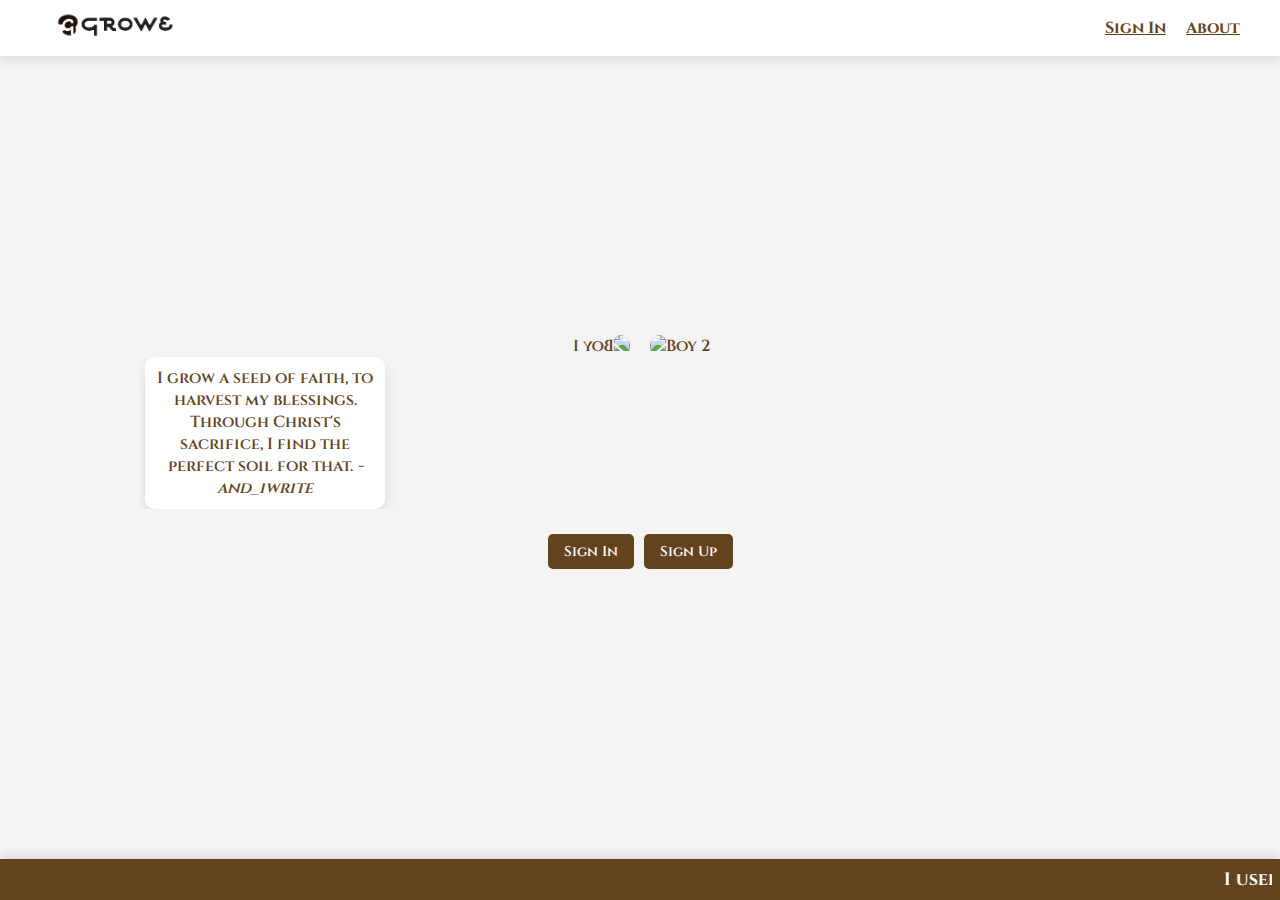
==== index.html @ 225a5ea2 "web project" ====
<!DOCTYPE html>
<html lang="en">
<head>
    <title>Growe</title>
    <link rel="stylesheet" href="style.css">
    <link href="https://fonts.googleapis.com/css2?family=Cinzel:wght@400..900&display=swap" rel="stylesheet">
    <style>
        /* Interactive Marquee Styling */
        footer marquee {
            color: white;
            display: block;
            width: 100%;
            white-space: nowrap;
            overflow: hidden;
            box-sizing: border-box;
            font-size: 18px;
            font-weight: 700;
            transition: transform 0.3s;
        }

        footer marquee:hover {
            animation-play-state: paused;
        }

        /* Quote Card Animation */
        .quote-card {
            opacity: 0;
            transition: opacity 1s ease-in-out;
        }

        .quote-card:first-child {
            opacity: 1;
        }
    </style>
</head>
<body>
    <header>
        <div class="logo">
            <img src="textlogo.png" alt="Growe">
        </div>
        <div class="nav">
            <ul>
                <li><a href="sign-in.html">Sign In</a></li>
                <li><a href="about.html">About</a></li>
            </ul>
        </div>
    </header>
    <main>
        <div class="hero-images">
            <img src="boy.png" alt="Boy 1" class="hero-image">
            <img src="boy.png" alt="Boy 2" class="hero-image">
        </div>
        <div class="cta">
            <div class="quote-container">
                <div class="quote-card">
                    <p>I grow a seed of faith, to harvest my blessings. Through Christ's sacrifice, I find the perfect soil for that. <cite>- and_iwrite</cite></p>
                </div>
                <div class="quote-card">
                    <p>I'm still trying my best in case you're not seeing it. My feet were hurting so I had to crawl a little. <br><cite>- and_iwrite</cite></p>
                </div>
                <div class="quote-card">
                    <p>Ink refilled, heart intact. Hopefully, we flip to the next chapter. <br><cite>- and_iwrite</cite></p>
                </div>
                <div class="quote-card">
                    <p>I hate the fact that I am grown. I hate the act of hiding my feelings <cite>- and_iwrite</cite></p>
                </div>
            </div>
            <div class="buttons">
                <a href="sign-in.html" class="button-link">Sign In</a>
                <a href="sign-up.html" class="button-link">Sign Up</a>
            </div>
        </div>
    </main>
    <footer>
        <marquee behavior="" direction="left" class="marq">
            I used to think I was lost, but now I see I was just exploring. Every wrong turn was a lesson, a chapter in the story of becoming who I am. I am not defined by my past mistakes but by how I rise above them. My strength is not in perfection but in the courage to keep going, even when the road gets rough. My value isn’t determined by others' approval but by the love I hold for myself. I am a work in progress, constantly evolving, growing, and becoming more of who I am meant to be. The journey is mine, and I am learning to cherish every step, every stumble, and every victory. In this moment, I choose to be gentle with myself, to honor my journey, and to trust that I am exactly where I need to be.
        </marquee>
    </footer>
    <script>
        document.addEventListener('DOMContentLoaded', function () {
            // Quote Rotation
            const quotes = document.querySelectorAll('.quote-card');
            let currentIndex = 0;

            function showNextQuote() {
                quotes[currentIndex].style.opacity = 0;
                currentIndex = (currentIndex + 1) % quotes.length;
                quotes[currentIndex].style.opacity = 1;
            }

            setInterval(showNextQuote, 3000); // Change quote every 3 seconds

            
        });
    </script>
</body>
</html>
---- style.css ----
/* General Reset */
* {
    font-family: "Cinzel", Arial, Helvetica, sans-serif;
    font-weight: 600;
    margin: 0;
    padding: 0;
    box-sizing: border-box;
    scroll-behavior: smooth;
}

body {
    background-color: #f4f4f4; /* Light background for a clean look */
    color: #63431e; /* Deep brown color for text */
    display: flex;
    flex-direction: column;
    min-height: 100vh;
    overflow: hidden; /* Prevent scrolling */
}

/* Header Styling */
header {
    display: flex;
    justify-content: space-between;
    align-items: center;
    padding: 10px 40px; /* Reduced padding */
    background-color: #ffffff; /* White background */
    box-shadow: 0 4px 10px rgba(0, 0, 0, 0.1);
    flex-shrink: 0;
}

.logo img {
    width: 150px;
    height: auto;
}

.nav ul {
    display: flex;
    list-style: none;
    gap: 20px; /* Reduced gap */
}

.nav a {
    color: #63431e; /* Brown color for links */
    font-weight: 700;
    transition: color 0.3s;
}

.nav a:hover {
    color: #c08c5d; /* Lighter brown for hover effect */
    text-decoration: underline 1px #c08c5d;
    text-underline-offset: 5px;
}

/* Main Content */
main {
    flex: 1;
    display: flex;
    flex-direction: column;
    align-items: center;
    justify-content: center;
    padding: 10px; /* Reduced padding */
    position: relative;
    overflow: hidden; /* Prevent scrolling within main content */
}

.hero-images {
    display: flex;
    align-items: center;
    justify-content: center;
    gap: 20px; /* Reduced gap */
    margin-bottom: 10px; /* Reduced space between images and quotes */
    animation: fadeIn 2s ease-in-out;
}

.hero-image {
    width: 250px; /* Reduced size */
    height: auto;
    margin-bottom: -20px; /* Adjusted for smaller screens */
    border-radius: 10px;
    transition: transform 0.3s;
}

.hero-images:hover {
    transform: scale(1.1);
    z-index: 1;
    transition: transform 0.3s ease-in-out;
}

/* Adjust the position so the backs face each other */
.hero-images .hero-image:nth-child(1) {
    transform: scaleX(-1); /* Flipped horizontally */
}

/* CTA Section */
.cta {
    display: flex;
    flex-direction: column;
    align-items: center;
    padding: 10px; /* Reduced padding */
    animation: fadeIn 2s ease-in-out;
}

.quote-container {
    display: flex;
    justify-content: space-between;
    width: 100%;
    max-width: 1000px; /* Reduced max-width */
    margin-bottom: 10px; /* Reduced margin */
    overflow: hidden; /* Prevent overflow */
}


.quote-card {
    background-color: #ffffff; /* White background */
    padding: 10px; /* Reduced padding */
    border-radius: 10px;
    box-shadow: 0 8px 15px rgba(0, 0, 0, 0.1);
    color: #63431e; /* Brown text color */
    flex: 1;
    margin: 0 5px; /* Reduced margin */
    text-align: center;
    transition: transform 0.3s;
    z-index: 1000;
}

.quote-card:hover {
    transform: scale(1.05);
}

.quote-card p {
    font-size: 16px; /* Reduced font size */
    text-align: center;
}

/* Buttons Styling */
.buttons {
    display: flex;
    justify-content: center;
    gap: 10px; /* Reduced gap */
    margin-top: 15px;
}

.button-link {
    display: inline-block;
    padding: 8px 16px; /* Reduced padding */
    font-size: 14px; /* Reduced font size */
    text-align: center;
    text-decoration: none;
    color: #ffffff;
    background-color: #63431e; /* Deep brown for buttons */
    border-radius: 5px;
    transition: background-color 0.3s;
}

.button-link:hover {
    background-color: #8b5e3c; /* Lighter brown for hover effect */
}

/* Footer Styling */
footer {
    background-color: #63431e; /* Deep brown background */
    color: white;
    text-align: center;
    padding: 8px; /* Reduced padding */
    flex-shrink: 0;
    width: 100%;
    box-shadow: 0 -4px 10px rgba(0, 0, 0, 0.1);
    position: relative;
}

footer marquee {
    color: white;
}

@keyframes fadeIn {
    from { opacity: 0; }
    to { opacity: 1; }
}

/* Responsive Adjustments */
@media (max-width: 768px) {
    .hero-image {
        width: 200px; /* Further reduced size */
    }
    .quote-container {
        flex-direction: column;
        align-items: center;
    }
    .quote-card {
        margin-bottom: 10px;
        padding: 10px;
        font-size: 14px; /* Reduced font size */
    }
    .buttons {
        flex-direction: column;
        align-items: center;
        gap: 10px;
    }
}

@media (max-width: 576px) {
    .hero-image {
        width: 150px; /* Further reduced size */
    }
    .quote-card p {
        font-size: 12px; /* Reduced font size */
    }
    header {
        padding: 10px 20px; /* Further reduced padding */
    }
    .nav ul {
        gap: 10px; /* Further reduced gap */
    }
    .cta {
        padding: 5px; /* Further reduced padding */
    }
    footer {
        padding: 6px; /* Further reduced padding */
    }
}
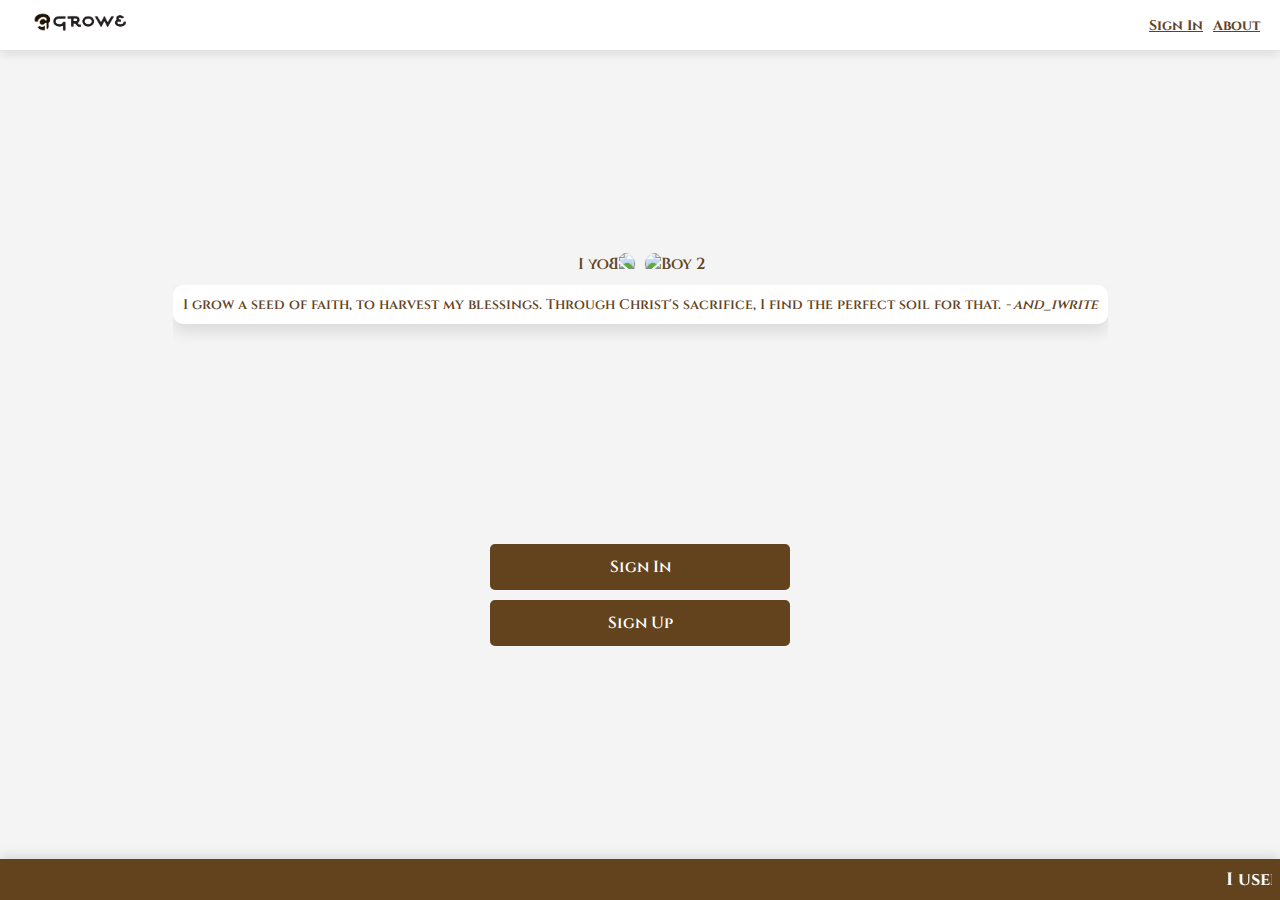
==== commit 619026ec: "final" ====
--- a/index.html
+++ b/index.html
@@ -4,34 +4,8 @@
     <title>Growe</title>
     <link rel="stylesheet" href="style.css">
     <link href="https://fonts.googleapis.com/css2?family=Cinzel:wght@400..900&display=swap" rel="stylesheet">
-    <style>
-        /* Interactive Marquee Styling */
-        footer marquee {
-            color: white;
-            display: block;
-            width: 100%;
-            white-space: nowrap;
-            overflow: hidden;
-            box-sizing: border-box;
-            font-size: 18px;
-            font-weight: 700;
-            transition: transform 0.3s;
-        }
-
-        footer marquee:hover {
-            animation-play-state: paused;
-        }
-
-        /* Quote Card Animation */
-        .quote-card {
-            opacity: 0;
-            transition: opacity 1s ease-in-out;
-        }
-
-        .quote-card:first-child {
-            opacity: 1;
-        }
-    </style>
+       
+ 
 </head>
 <body>
     <header>
@@ -72,6 +46,7 @@
         </div>
     </main>
     <footer>
+       
         <marquee behavior="" direction="left" class="marq">
             I used to think I was lost, but now I see I was just exploring. Every wrong turn was a lesson, a chapter in the story of becoming who I am. I am not defined by my past mistakes but by how I rise above them. My strength is not in perfection but in the courage to keep going, even when the road gets rough. My value isn’t determined by others' approval but by the love I hold for myself. I am a work in progress, constantly evolving, growing, and becoming more of who I am meant to be. The journey is mine, and I am learning to cherish every step, every stumble, and every victory. In this moment, I choose to be gentle with myself, to honor my journey, and to trust that I am exactly where I need to be.
         </marquee>
@@ -88,7 +63,7 @@
                 quotes[currentIndex].style.opacity = 1;
             }
 
-            setInterval(showNextQuote, 3000); // Change quote every 3 seconds
+            setInterval(showNextQuote, 3000); 
 
             
         });
--- a/style.css
+++ b/style.css
@@ -1,4 +1,4 @@
-/* General Reset */
+
 * {
     font-family: "Cinzel", Arial, Helvetica, sans-serif;
     font-weight: 600;
@@ -9,73 +9,103 @@
 }
 
 body {
-    background-color: #f4f4f4; /* Light background for a clean look */
-    color: #63431e; /* Deep brown color for text */
+    background-color: #f4f4f4;
+    color: #63431e;
     display: flex;
     flex-direction: column;
     min-height: 100vh;
-    overflow: hidden; /* Prevent scrolling */
-}
-
-/* Header Styling */
+}
+
+
+
+
 header {
     display: flex;
     justify-content: space-between;
     align-items: center;
-    padding: 10px 40px; /* Reduced padding */
-    background-color: #ffffff; /* White background */
+    padding: 10px 20px; 
+    background-color: #ffffff;
     box-shadow: 0 4px 10px rgba(0, 0, 0, 0.1);
     flex-shrink: 0;
 }
 
 .logo img {
-    width: 150px;
+    width: 120px; 
     height: auto;
 }
 
 .nav ul {
     display: flex;
     list-style: none;
-    gap: 20px; /* Reduced gap */
-}
+    gap: 10px; 
+    flex-wrap: wrap; 
+}
+
+footer marquee {
+    color: white;
+    display: block;
+    width: 100%;
+    white-space: nowrap;
+    overflow: hidden;
+    box-sizing: border-box;
+    font-size: 18px;
+    font-weight: 700;
+    transition: transform 0.3s;
+}
+
+footer marquee:hover {
+    animation-play-state: paused;
+}
+
+
+.quote-card {
+    opacity: 0;
+    transition: opacity 1s ease-in-out;
+}
+
+.quote-card:first-child {
+    opacity: 1;
+}
+
 
 .nav a {
-    color: #63431e; /* Brown color for links */
+    color: #63431e;
     font-weight: 700;
+    font-size: 14px; 
     transition: color 0.3s;
 }
 
 .nav a:hover {
-    color: #c08c5d; /* Lighter brown for hover effect */
+    color: #c08c5d;
     text-decoration: underline 1px #c08c5d;
     text-underline-offset: 5px;
 }
 
-/* Main Content */
+
 main {
     flex: 1;
     display: flex;
     flex-direction: column;
     align-items: center;
     justify-content: center;
-    padding: 10px; /* Reduced padding */
+    padding: 10px;
     position: relative;
-    overflow: hidden; /* Prevent scrolling within main content */
+    overflow: hidden;
 }
 
 .hero-images {
     display: flex;
     align-items: center;
     justify-content: center;
-    gap: 20px; /* Reduced gap */
-    margin-bottom: 10px; /* Reduced space between images and quotes */
+    gap: 10px; 
+    margin-bottom: 10px;
     animation: fadeIn 2s ease-in-out;
 }
 
 .hero-image {
-    width: 250px; /* Reduced size */
+    width: 150px; 
     height: auto;
-    margin-bottom: -20px; /* Adjusted for smaller screens */
+    margin-bottom: -10px; 
     border-radius: 10px;
     transition: transform 0.3s;
 }
@@ -86,38 +116,38 @@
     transition: transform 0.3s ease-in-out;
 }
 
-/* Adjust the position so the backs face each other */
+
 .hero-images .hero-image:nth-child(1) {
-    transform: scaleX(-1); /* Flipped horizontally */
-}
-
-/* CTA Section */
+    transform: scaleX(-1);
+}
+
+
 .cta {
     display: flex;
     flex-direction: column;
     align-items: center;
-    padding: 10px; /* Reduced padding */
+    padding: 10px;
     animation: fadeIn 2s ease-in-out;
 }
 
 .quote-container {
     display: flex;
-    justify-content: space-between;
+    flex-direction: column; 
+    align-items: center;
     width: 100%;
-    max-width: 1000px; /* Reduced max-width */
-    margin-bottom: 10px; /* Reduced margin */
-    overflow: hidden; /* Prevent overflow */
-}
-
+    max-width: 1000px;
+    margin-bottom: 10px;
+    overflow: hidden;
+}
 
 .quote-card {
-    background-color: #ffffff; /* White background */
-    padding: 10px; /* Reduced padding */
+    background-color: #ffffff;
+    padding: 10px;
     border-radius: 10px;
     box-shadow: 0 8px 15px rgba(0, 0, 0, 0.1);
-    color: #63431e; /* Brown text color */
-    flex: 1;
-    margin: 0 5px; /* Reduced margin */
+    color: #63431e;
+    width: 100%; 
+    margin-bottom: 10px;
     text-align: center;
     transition: transform 0.3s;
     z-index: 1000;
@@ -128,40 +158,43 @@
 }
 
 .quote-card p {
-    font-size: 16px; /* Reduced font size */
-    text-align: center;
-}
-
-/* Buttons Styling */
+    font-size: 14px; 
+    text-align: center;
+}
+
+
 .buttons {
     display: flex;
     justify-content: center;
-    gap: 10px; /* Reduced gap */
+    flex-direction: column; 
+    gap: 10px;
     margin-top: 15px;
+    width: 100%; 
+    max-width: 300px;
 }
 
 .button-link {
     display: inline-block;
-    padding: 8px 16px; /* Reduced padding */
-    font-size: 14px; /* Reduced font size */
+    padding: 12px 24px; 
+    font-size: 16px; 
     text-align: center;
     text-decoration: none;
     color: #ffffff;
-    background-color: #63431e; /* Deep brown for buttons */
+    background-color: #63431e;
     border-radius: 5px;
     transition: background-color 0.3s;
 }
 
 .button-link:hover {
-    background-color: #8b5e3c; /* Lighter brown for hover effect */
-}
-
-/* Footer Styling */
+    background-color: #8b5e3c;
+}
+
+
 footer {
-    background-color: #63431e; /* Deep brown background */
+    background-color: #63431e;
     color: white;
     text-align: center;
-    padding: 8px; /* Reduced padding */
+    padding: 8px;
     flex-shrink: 0;
     width: 100%;
     box-shadow: 0 -4px 10px rgba(0, 0, 0, 0.1);
@@ -177,44 +210,87 @@
     to { opacity: 1; }
 }
 
-/* Responsive Adjustments */
+
 @media (max-width: 768px) {
     .hero-image {
-        width: 200px; /* Further reduced size */
+        width: 120px; 
     }
     .quote-container {
+        width: 90%; 
+    }
+    .quote-card {
+        margin-bottom: 10px;
+        padding: 8px;
+        font-size: 12px; 
+    }
+    .buttons {
+        width: 100%;
+        max-width: 250px; 
+    }
+    .button-link {
+        padding: 14px 28px;
+        font-size: 18px; 
+    }
+}
+
+@media (max-width: 576px) {
+    .hero-image {
+        width: 100px; 
+    }
+    .quote-card p {
+        font-size: 10px; 
+    }
+    header {
+        padding: 10px;
         flex-direction: column;
         align-items: center;
     }
-    .quote-card {
-        margin-bottom: 10px;
-        padding: 10px;
-        font-size: 14px; /* Reduced font size */
-    }
-    .buttons {
+    .nav ul {
+        flex-direction: column; 
+        gap: 5px; 
+    }
+    .cta {
+        padding: 5px;
+    }
+    footer {
+        padding: 6px;
+    }
+    .button-link {
+        padding: 16px 32px; 
+        font-size: 20px; 
+    }
+}
+
+audio {
+    width: 100%; 
+    margin: 20px 0; 
+}
+
+
+@media (max-width: 350px) {
+    .hero-image {
+        width: 80px; 
+    }
+    .quote-card p {
+        font-size: 8px; 
+    }
+    header {
+        padding: 8px;
         flex-direction: column;
         align-items: center;
-        gap: 10px;
-    }
-}
-
-@media (max-width: 576px) {
-    .hero-image {
-        width: 150px; /* Further reduced size */
-    }
-    .quote-card p {
-        font-size: 12px; /* Reduced font size */
-    }
-    header {
-        padding: 10px 20px; /* Further reduced padding */
     }
     .nav ul {
-        gap: 10px; /* Further reduced gap */
+        flex-direction: column;
+        gap: 5px;
     }
     .cta {
-        padding: 5px; /* Further reduced padding */
+        padding: 4px;
     }
     footer {
-        padding: 6px; /* Further reduced padding */
-    }
-}
+        padding: 4px;
+    }
+    .button-link {
+        padding: 18px 36px; 
+        font-size: 22px; 
+    }
+}
